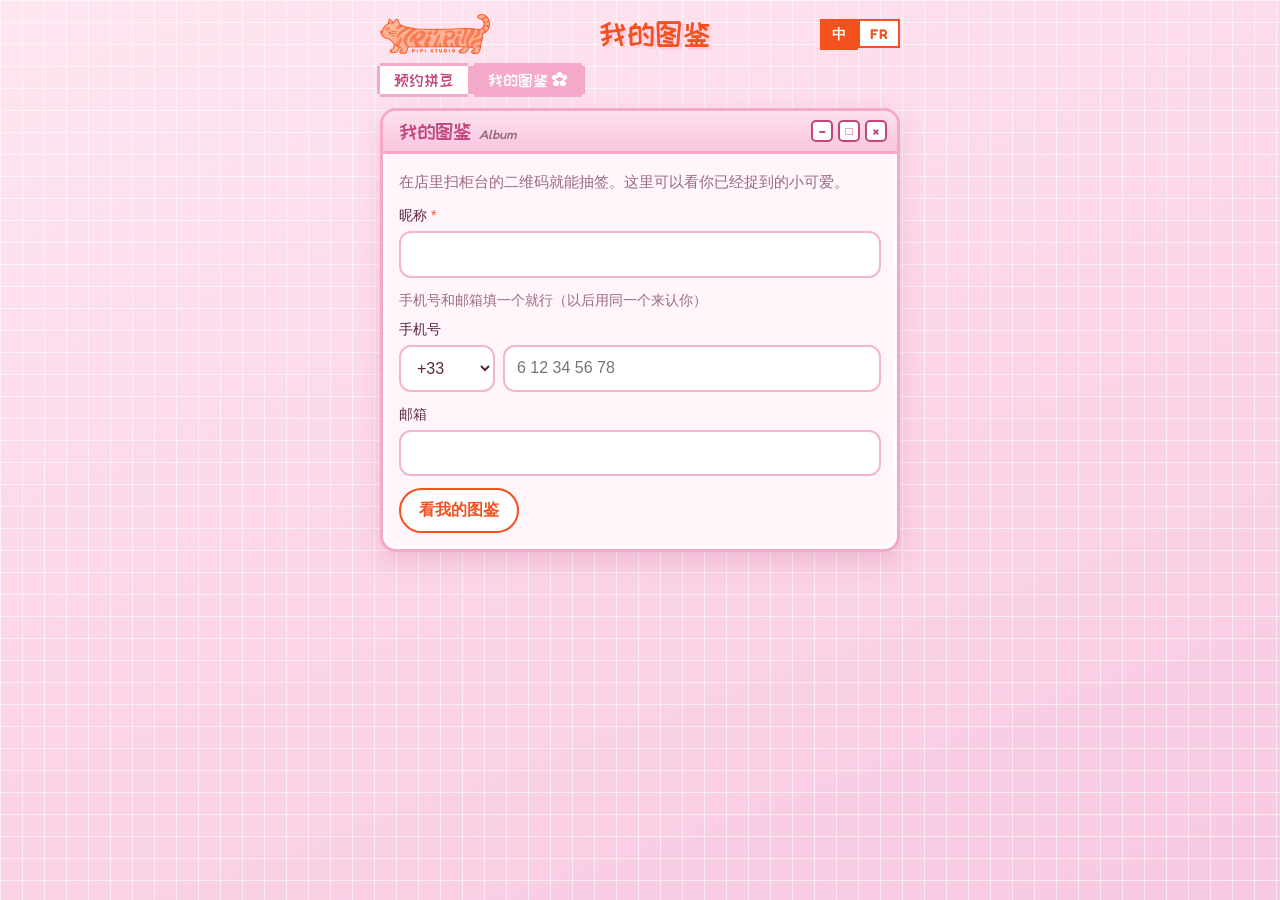
==== draw.html @ b8e22230 "图鉴页加 8 款默认头像（猫猫狗狗），冬日头像集齐前显示锁住 Co-Authored-By: Claude Opus 5.5 <noreply@anthropic.com>" ====
<!doctype html>
<html lang="zh-CN">
<head>
<meta charset="utf-8">
<meta name="viewport" content="width=device-width,initial-scale=1,viewport-fit=cover">
<meta name="format-detection" content="telephone=no, address=no, email=no, date=no">
<title>PiPi 抽签</title>
<link rel="icon" href="pipi-logo.png">
<link rel="preconnect" href="https://fonts.googleapis.com">
<link rel="stylesheet" href="https://fonts.googleapis.com/css2?family=Fredoka:wght@400;500;600&family=ZCOOL+KuaiLe&display=swap">
<link rel="stylesheet" href="booking.css?v=20261116e">
<style>
/* 抽签页：沿用预约页的粉色 Y2K 外观，动物和弹窗是像素风 */
.dwrap{max-width:520px;margin:0 auto;padding-top:14px}
.dhead{display:flex;align-items:center;justify-content:space-between;gap:10px;margin-bottom:12px}
.dhead img{width:110px;height:auto}
.dhead h1{margin:0;font:400 30px var(--f-head);color:var(--orange2);text-shadow:3px 3px 0 #FFD0E3}
.lang2 button{border:2px solid var(--orange2);background:#fff;color:var(--orange2);font:600 14px var(--f-num);padding:4px 10px;cursor:pointer}
.lang2 button[aria-pressed="true"]{background:var(--orange2);color:#fff}
.dnote{margin:0 0 12px;color:var(--muted);font-size:15px}
.or{margin:2px 0 8px;font-size:14px;color:var(--muted)}
.dbtns{display:flex;gap:10px;flex-wrap:wrap;margin-top:6px}
.dbtns .go{flex:1}
.msg{margin:10px 0 0;color:var(--orange2);font-weight:600}
/* 抽到的那一刻 */
.stage{text-align:center;padding:6px 0 4px}
.bush{display:block;margin:6px auto 0;image-rendering:pixelated;animation:shake .5s steps(2) 3}
.got{display:none}
.got svg{display:block;margin:0 auto;image-rendering:pixelated;animation:popout .5s steps(5) both}
.got h3{margin:12px 0 2px;font:400 26px var(--f-head);color:var(--orange2);text-shadow:3px 3px 0 #FFD0E3}
.got p{margin:2px 0;color:var(--ink)}
.extra{display:inline-block;margin-top:8px;padding:4px 12px;background:#FFF2B3;color:#8A5A00;font-weight:600;
  box-shadow:0 -3px 0 #F2A900,0 3px 0 #F2A900,-3px 0 0 #F2A900,3px 0 0 #F2A900}
@keyframes shake{0%{transform:translateX(-3px)}50%{transform:translateX(3px)}}
@keyframes popout{0%{transform:translateY(30px) scale(.4);opacity:0}70%{transform:translateY(-6px) scale(1.08);opacity:1}100%{transform:none;opacity:1}}
/* 图鉴 */
.album{display:grid;grid-template-columns:repeat(5,1fr);gap:8px;margin-top:6px}
.slot{aspect-ratio:1;background:#fff;display:grid;place-items:center;padding:4px;box-shadow:0 0 0 2px var(--line)}
.slot svg{max-width:100%;max-height:100%;image-rendering:pixelated}
.slot.no svg{opacity:.9}
.count{margin:10px 0 0;text-align:center;color:var(--muted)}
.count b{color:var(--orange2);font:600 20px var(--f-num)}
/* 弹窗（与集卡预览同款） */
.pop{position:fixed;inset:0;display:grid;place-items:center;padding:16px;background:rgba(90,40,64,.28);z-index:20}
.pop[hidden]{display:none}
.pwin{width:min(340px,100%);background:#FFF5FA;animation:pop-in .4s steps(4) both;box-shadow:0 -3px 0 #C2457E,0 3px 0 #C2457E,-3px 0 0 #C2457E,3px 0 0 #C2457E,9px 9px 0 #F4A9CB}
.pbar{display:flex;align-items:center;gap:8px;padding:6px 8px 6px 12px;background:repeating-linear-gradient(90deg,#F9C6DE 0 6px,#FBD3E6 6px 12px);border-bottom:3px solid #C2457E}
.pbar b{flex:1;font:600 15px var(--f-num);color:#C2457E}
.pbtns{display:flex;gap:4px}.pbtns i{width:18px;height:18px;background:#fff;box-shadow:0 0 0 2px #C2457E;display:grid;place-items:center;font:700 11px/1 var(--f-num);font-style:normal;color:#C2457E}
.pbody{position:relative;padding:20px 18px 18px;text-align:center}
.pheart{animation:hop .6s steps(2) .4s infinite;image-rendering:pixelated}
.pbody h3{margin:10px 0 4px;font:400 30px/1.2 var(--f-head);color:var(--orange2);text-shadow:3px 3px 0 #FFD0E3}
.pbody p{margin:0 0 16px;color:var(--muted);font-size:15px;line-height:1.6}
.pgo{border:0;padding:10px 26px;cursor:pointer;font:400 19px var(--f-head);color:#fff;background:linear-gradient(180deg,#FFA060,#F4511E 75%);
  box-shadow:0 -3px 0 #B8360C,0 3px 0 #B8360C,-3px 0 0 #B8360C,3px 0 0 #B8360C,0 6px 0 #B8360C,inset 0 3px 0 rgba(255,255,255,.45)}
.fpop{position:fixed;left:50%;top:18%;width:min(300px,92vw);transform:translateX(-50%);background:#F3F8E4;z-index:21;
  box-shadow:0 -3px 0 #2F5A2A,0 3px 0 #2F5A2A,-3px 0 0 #2F5A2A,3px 0 0 #2F5A2A,6px 6px 0 #8B5A2B,9px 9px 0 #A9D46A}
.fpop[hidden]{display:none}
.fbar{display:flex;align-items:center;gap:8px;padding:5px 8px 5px 10px;background:repeating-linear-gradient(90deg,#6BAA4A 0 6px,#7DBB55 6px 12px);border-bottom:3px solid #2F5A2A}
.fbar b{flex:1;font:600 14px var(--f-num);color:#F3F8E4;text-shadow:2px 2px 0 #2F5A2A}
.fbar button{width:18px;height:18px;padding:0;border:0;background:#F3F8E4;box-shadow:0 0 0 2px #2F5A2A;font:700 11px/1 var(--f-num);color:#2F5A2A;cursor:pointer}
.fbody{position:relative;padding:14px 14px 0;text-align:center;overflow:hidden}
.fbody .tree{position:absolute;bottom:9px;image-rendering:pixelated}.fbody .tree.l{left:6px}.fbody .tree.r{right:6px}.fbody .shroom{position:absolute;bottom:9px;left:44px;image-rendering:pixelated}
.fsay{margin:4px 22px 8px;font:400 20px/1.45 var(--f-head);color:#2F5A2A}.fsay.fr{font:600 16px/1.5 var(--f-num)}
.fsay small{display:block;margin-top:4px;font:400 15px var(--f-head);color:#6B8F4E}
.grass{height:12px;margin:0 -14px;background:linear-gradient(90deg,transparent 0 3px,#6BAA4A 3px 6px,transparent 6px 12px,#3E7A3A 12px 15px,transparent 15px 18px) 0 0/18px 3px repeat-x,linear-gradient(#6BAA4A,#6BAA4A) 0 3px/100% 9px no-repeat}
.road{position:fixed;left:0;right:0;bottom:24px;height:100px;overflow:hidden;pointer-events:none;z-index:19}
.road[hidden]{display:none}
.parade{position:absolute;bottom:0;left:0;display:flex;align-items:flex-end;gap:10px}
.parade .w{position:relative;animation:bob .36s steps(1) infinite}.parade .w:nth-child(odd){animation-delay:-.18s}
.parade .w svg{display:block;image-rendering:pixelated}.parade .w svg+svg{position:absolute;left:0;bottom:0;opacity:0}
.parade .w.f2 svg{opacity:0}.parade .w.f2 svg+svg{opacity:1}
@keyframes pop-in{0%{transform:scale(.3);opacity:0}70%{transform:scale(1.06);opacity:1}100%{transform:none;opacity:1}}
@keyframes hop{50%{transform:translateY(-4px)}}
@keyframes bob{50%{transform:translateY(-2px)}}
/* 图鉴分区 + 头像 */
.sect{margin:12px 0 6px;font:400 17px var(--f-head);color:var(--win-ink)}.sect.wsect{color:#3E78C4}
.album.winter{grid-template-columns:repeat(6,1fr)}.album.winter .slot{background:#F2F7FF;box-shadow:0 0 0 2px #A9C9EE}
.avrow{display:flex;align-items:center;gap:12px;margin-bottom:4px}.avrow b{display:block;font:400 20px var(--f-head);color:var(--ink)}.avrow small{color:var(--muted)}
.avcur{width:66px;height:66px;flex:none;display:grid;place-items:center;background:#fff;box-shadow:0 0 0 3px var(--win-edge)}.avcur svg{max-width:60px;max-height:60px;image-rendering:pixelated}
.avpick{display:flex;flex-wrap:wrap;gap:8px;margin:4px 0 2px}.avlab{margin:10px 0 0;font-size:13px;color:var(--muted)}.avlab.win2{color:#3E78C4}.avopt.locked{cursor:default;opacity:.8}.avopt{padding:3px;border:0;background:#fff;cursor:pointer;box-shadow:0 0 0 2px var(--line)}.avopt[aria-pressed="true"]{box-shadow:0 0 0 3px var(--orange2)}.avopt svg{display:block;image-rendering:pixelated}
/* 圣诞夜舞台 */
.wstage{position:fixed;left:50%;top:50%;width:min(760px,100vw);height:430px;transform:translate(-50%,-50%);z-index:22;overflow:hidden;background:linear-gradient(#2E3F6E,#5A6FA8 70%,#8FA6D6);box-shadow:0 0 0 3px #2A3550,0 0 0 100vmax rgba(42,53,80,.35)}
.wstage[hidden]{display:none}
.sky i{position:absolute;top:-6px;width:4px;height:4px;background:#fff;animation:snow linear infinite}.sky i:nth-child(3n){width:3px;height:3px;opacity:.8}
@keyframes snow{to{transform:translate(-20px,440px)}}
.sleigh{position:absolute;top:0;left:0;z-index:2;display:flex;align-items:flex-end;gap:2px}.sleigh svg{display:block;image-rendering:pixelated}.sleigh .rope{width:16px;height:3px;background:#F2C14E;margin-bottom:26px}
.sleigh .deer{position:relative;animation:bob .36s steps(1) infinite}.sleigh .deer svg+svg{position:absolute;left:0;bottom:0;opacity:0}.sleigh .deer.f2 svg{opacity:0}.sleigh .deer.f2 svg+svg{opacity:1}
.gifts{position:absolute;inset:0;z-index:1;pointer-events:none}.gifts svg{position:absolute;image-rendering:pixelated}
.ground{position:absolute;left:0;right:0;bottom:0;height:86px;background:#F7FBFF;box-shadow:0 -3px 0 #DDE9F7}
.ground>span{position:absolute;bottom:20px;display:block}.ground svg{display:block;image-rendering:pixelated}.tree-c{left:50%;margin-left:-40px;z-index:2}
.tree-c svg+svg{position:absolute;left:0;bottom:0;opacity:0}.tree-c.f2 svg{opacity:0}.tree-c.f2 svg+svg{opacity:1}
.hop svg{animation:hop .7s steps(2) infinite}.hop.h2 svg{animation-delay:-.35s}
.wpop{position:absolute;left:0;right:0;margin:0 auto;top:150px;width:min(290px,90%);background:#F2F7FF;z-index:3;box-shadow:0 -3px 0 #2A3550,0 3px 0 #2A3550,-3px 0 0 #2A3550,3px 0 0 #2A3550,6px 6px 0 #A9C9EE,9px 9px 0 #FFFFFF}
.wpop[hidden]{display:none}
.wbar{display:flex;align-items:center;gap:8px;padding:5px 8px 5px 10px;background:repeating-linear-gradient(90deg,#A9C9EE 0 6px,#C3DBF5 6px 12px);border-bottom:3px solid #2A3550}
.wbar b{flex:1;font:600 14px var(--f-num);color:#2A3550}.wbar button{width:18px;height:18px;padding:0;border:0;background:#fff;box-shadow:0 0 0 2px #2A3550;font:700 11px/1 var(--f-num);color:#2A3550;cursor:pointer}
.wbody{padding:12px 14px 14px;text-align:center}.wsay{margin:0;font:400 20px/1.45 var(--f-head);color:#2A3550}.wsay.fr{font:600 16px/1.5 var(--f-num)}
.wsay small{display:block;margin-top:6px;font:400 22px/1 -apple-system,"Apple Color Emoji",sans-serif;letter-spacing:1px}
@media (prefers-reduced-motion:reduce){.bush,.got svg,.pwin,.pheart,.parade .w,.sky i,.hop svg{animation:none}}
</style>
</head>
<body>
<div class="dwrap">
  <div class="dhead"><img src="pipi-logo.png" alt="PiPi Studio" width="660" height="240"><h1 id="t-h1">抽签</h1>
    <div class="lang2"><button data-lang="zh">中</button><button data-lang="fr">FR</button></div></div>
  <nav class="pnav" style="display:flex;gap:6px"><a style="color:#C2457E;text-decoration:none" href="./" id="nav-book"></a><a style="color:#C2457E;text-decoration:none" href="draw.html" id="nav-album"></a></nav>
  <section class="win" id="formWin"></section>
  <section class="win" id="resWin" hidden style="margin-top:16px"></section>
  <section class="win" id="albWin" hidden style="margin-top:16px"></section>
</div>

<div class="pop" id="pop" hidden role="dialog" aria-modal="true"><div class="pwin">
  <div class="pbar"><b>PiPi.exe</b><span class="pbtns" aria-hidden="true"><i>_</i><i>□</i><i>×</i></span></div>
  <div class="pbody"><span id="pheart"></span><h3 id="popT"></h3><p id="popP"></p><button class="pgo" id="popOk"></button></div></div></div>
<div class="fpop" id="fpop" hidden role="status"><div class="fbar"><b>forest.exe</b><button type="button" id="fclose" aria-label="close">×</button></div>
  <div class="fbody"><span id="ftrees"></span><p class="fsay" id="fsay"></p><div class="grass"></div></div></div>
<div class="road" id="road" hidden><div class="parade" id="pa"></div></div>
<div class="wstage" id="ws" hidden><div class="sky" id="sky"></div><div class="sleigh" id="sleigh"></div><div class="gifts" id="gifts"></div>
  <div class="ground" id="ground"><span id="g-tree" class="tree-c"></span><span id="g-snow" class="orb"></span><span id="g-bear" class="orb hop"></span><span id="g-ginger" class="orb hop h2"></span></div>
  <div class="wpop" id="wpop" hidden role="status"><div class="wbar"><b>snow.exe</b><button type="button" id="wclose" aria-label="close">×</button></div><div class="wbody"><p class="wsay" id="wsay"></p></div></div></div>

<script src="shared.js?v=20261116e"></script>
<script src="collect/animals.js?v=20261116e"></script>
<script>
const API = (window.PIPI && window.PIPI.CONFIG && window.PIPI.CONFIG.gasUrl) || 'https://script.google.com/macros/s/AKfycbwxnPR1LAy40_WUZL7YsAVqzBc0jaJccSumND8BS-NqEWsoitp0PAgMZLOQSQpcO21BZg/exec';
const code = new URLSearchParams(location.search).get('c') || '';
const A = Object.fromEntries(PIPI_ANIMALS.concat(PIPI_WINTER).map(a => [a.key, a]));
const AV = Object.fromEntries(PIPI_AVATARS.concat(PIPI_DEFAULT_AVATARS).map(a => [a.key, a]));
const WINTER_TO = '2027-02-28';
const T = {
  zh: {navBook: '预约拼豆', navAlbum: '我的图鉴 ✿', h1: '抽签', fT: code ? '来抽一只小可爱 (｡･ω･｡)ﾉ' : '我的图鉴', fTi: code ? 'Tirage' : 'Album',
    note: code ? '每个手机号或邮箱每天能抽 1 次，抽到的不会重复。集满任意 10 样，免费拼豆一次！' : '在店里扫柜台的二维码就能抽签。这里可以看你已经捉到的小可爱。',
    name: '昵称', phone: '手机号', email: '邮箱', or: '手机号和邮箱填一个就行（以后用同一个来认你）',
    go: '抽一只！', look: '看我的图鉴', sending: '抽签中…',
    got: n => `你捉到了「${n}」！`, nth: n => `这是你的第 ${n} 只`, extra: x => ({'免费奶茶': '还中了：免费奶茶一杯 ✿ 跟店主说一声', '下次半价': '还中了：下次拼豆半价 ✿（60 天内）', '下次免单': '还中了：下次拼豆免单 ✿（60 天内）'}[x] || x),
    albT: '我的图鉴', albTi: 'Album', count: (n) => `已经捉到 <b>${n}</b> 只 · 集满 10 样免费拼豆一次`, reg: '常规 · 10 只小动物', win: '❄ 冬日限定 · 到 2/28', avT: '我的头像', avLock: '集齐冬日限定 6 样，解锁下面 4 款冬日头像', avPick: '点一下换头像', avNone: '还没有头像，从下面挑一个吧', avDef: '猫猫狗狗', avWin: '❄ 冬日头像', avSaved: '头像换好啦 ✿',
    wsay: '搓搓小手<br>迎接冬天的好运啦', wsub: '☃️⸜💙🤍💙⸝☃️',
    e: {CODE: '二维码过期啦，请重新扫一下柜台的码', TODAY: '今天已经抽过啦，明天再来～', ALL: '所有小可爱都捉齐啦，等冬日限定吧 ❄', CONTACT: '请填手机号或邮箱', NAME: '请填昵称（和第一次抽的时候一样）', NET: '网络有点问题，再试一次？'},
    freeT: '免费拼豆一次！', freeP: '已经捉到 10 只小可爱啦 (≧▽≦)<br>不限时 · 下次到店在「我的图鉴」里给店主看', ok: '收下啦 ♡',
    fsay: '喵呜汪~ 吱吱嘎嘎！<br>哼哼啪呜，呱呱噜 ♪', fsub: '欢迎你回到森林'},
  fr: {navBook: 'Réserver', navAlbum: 'Mon album ✿', h1: 'Tirage', fT: code ? 'Attrape un petit ami (｡･ω･｡)ﾉ' : 'Mon album', fTi: code ? '抽签' : '图鉴',
    note: code ? 'Un tirage par jour et par téléphone ou e-mail, jamais deux fois le même. Avec 10 trouvailles, une session de perles offerte !' : 'Scannez le QR code au comptoir pour tirer. Ici, vous voyez vos trouvailles.',
    name: 'Pseudo', phone: 'Téléphone', email: 'E-mail', or: 'Téléphone ou e-mail (le même à chaque fois)',
    go: 'Tirer !', look: 'Voir mon album', sending: 'Tirage…',
    got: n => `Vous avez attrapé : ${n} !`, nth: n => `C’est votre n° ${n}`, extra: x => ({'免费奶茶': 'Bonus : un thé au lait offert ✿ dites-le à la gérante', '下次半价': 'Bonus : -50 % sur la prochaine session ✿ (60 jours)', '下次免单': 'Bonus : prochaine session offerte ✿ (60 jours)'}[x] || x),
    albT: 'Mon album', albTi: '图鉴', count: (n) => `<b>${n}</b> trouvailles · 10 = une session offerte`, reg: 'Classiques · 10 animaux', win: '❄ Édition hiver · jusqu’au 28/2', avT: 'Mon avatar', avLock: 'Complétez l’édition hiver (6) pour débloquer ces 4 avatars', avPick: 'Touchez pour changer', avNone: 'Pas encore d’avatar, choisissez-en un', avDef: 'Chats & chiens', avWin: '❄ Avatars d’hiver', avSaved: 'Avatar changé ✿',
    wsay: 'On se frotte les mains,<br>la chance de l’hiver arrive !', wsub: '☃️⸜💙🤍💙⸝☃️',
    e: {CODE: 'QR code expiré, scannez à nouveau celui du comptoir', TODAY: 'Déjà tiré aujourd’hui, revenez demain～', ALL: 'Vous les avez tous ! Attendez l’édition hiver ❄', CONTACT: 'Indiquez un téléphone ou un e-mail', NAME: 'Indiquez votre pseudo (le même que la première fois)', NET: 'Problème de réseau, réessayez ?'},
    freeT: 'Session offerte !', freeP: '10 petits amis attrapés (≧▽≦)<br>Sans limite de temps · montrez votre album à la gérante', ok: 'Merci ♡',
    fsay: 'Mrrp woofu~ squee quaak!<br>Oinku pawoo, ribbi huff ♪', fsub: 'Bon retour dans la forêt !'}
};
let lang = 'zh'; try { const l = localStorage.getItem('pipi-lang'); if (l === 'fr' || l === 'zh') lang = l; else if (/^fr/i.test(navigator.language)) lang = 'fr'; } catch (e) {}
const t = () => T[lang];
let me = {name: '', code: '+33', phone: '', email: ''}; try { Object.assign(me, JSON.parse(localStorage.getItem('pipi-me') || '{}')); } catch (e) {}
let busy = false, msg = '', last = null;
const esc = s => String(s ?? '').replace(/[&<>"']/g, c => ({'&': '&amp;', '<': '&lt;', '>': '&gt;', '"': '&quot;', "'": '&#39;'}[c]));
const $ = id => document.getElementById(id);
const PX = (rows, pal, cls, u) => `<svg class="${cls || ''}" width="${rows[0].length * u}" viewBox="0 0 ${rows[0].length} ${rows.length}" shape-rendering="crispEdges" aria-hidden="true">${rows.map((r, y) => [...r].map((c, x) => pal[c] ? `<rect x="${x}" y="${y}" width="1.02" height="1.02" fill="${pal[c]}"/>` : '').join('')).join('')}</svg>`;
const shadow = a => PX(a.rows, Object.fromEntries(Object.keys(a.pal).map(k => [k, '#EBD3DF'])), '', 3);
const nameOf = k => A[k] ? (lang === 'fr' ? A[k].fr : A[k].zh) : k;
const bar = (tt, ti) => `<div class="win-bar"><h2>${tt}<i>${ti}</i></h2><div class="win-btns" aria-hidden="true"><span>–</span><span>□</span><span>×</span></div></div>`;

function renderForm() {
  document.documentElement.lang = lang === 'fr' ? 'fr' : 'zh-CN';
  $('t-h1').textContent = code ? t().h1 : t().navAlbum.replace(' ✿', '');
  $('nav-book').textContent = t().navBook; $('nav-album').textContent = t().navAlbum;
  if (!code) $('nav-album').setAttribute('aria-current', 'page');
  document.querySelectorAll('.lang2 button').forEach(b => b.setAttribute('aria-pressed', b.dataset.lang === lang));
  const codes = ['+33', '+86', '+852', '+886', '+44', '+49', '+39', '+34', '+32', '+41', '+1'];
  $('formWin').innerHTML = bar(t().fT, t().fTi) + `<div class="win-body"><p class="dnote">${t().note}</p>
    <label class="field"><span>${t().name} <em>*</em></span><input id="m-name" type="text" maxlength="40" value="${esc(me.name)}" autocomplete="nickname"></label>
    <p class="or">${t().or}</p>
    <div class="field"><span>${t().phone}</span><div class="phone"><select id="m-code" aria-label="code">${codes.map(c => `<option ${c === me.code ? 'selected' : ''}>${c}</option>`).join('')}</select>
      <input id="m-phone" type="tel" inputmode="tel" maxlength="20" placeholder="6 12 34 56 78" value="${esc(me.phone)}"></div></div>
    <label class="field"><span>${t().email}</span><input id="m-email" type="email" maxlength="120" value="${esc(me.email)}" autocomplete="email"></label>
    <div class="dbtns">${code ? `<button class="go" id="drawBtn" ${busy ? 'disabled' : ''}>${busy ? t().sending : t().go}</button>` : ''}<button class="btn2" id="lookBtn">${t().look}</button></div>
    ${msg ? `<p class="msg">${msg}</p>` : ''}</div>`;
}
function readForm() {
  me = {name: $('m-name').value.trim(), code: $('m-code').value, phone: $('m-phone').value.trim(), email: $('m-email').value.trim()};
  try { localStorage.setItem('pipi-me', JSON.stringify(me)); } catch (e) {}
  if (!me.name) return t().e.NAME;
  if (me.phone.replace(/\D/g, '').length < 6 && !/^[^@\s]+@[^@\s]+\.[^@\s]+$/.test(me.email)) return t().e.CONTACT;
  return '';
}
const payload = () => ({name: me.name, phone: me.phone.replace(/\D/g, '').length >= 6 ? me.code + ' ' + me.phone : '', email: me.email});

let myAvatar = '';
const slots = (list, album) => list.map(a => album.includes(a.key)
  ? `<div class="slot" title="${esc(nameOf(a.key))}">${PX(a.rows, a.pal, '', 3)}</div>` : `<div class="slot no">${shadow(a)}</div>`).join('');
function renderAlbum(album, avatar) {
  if (avatar !== undefined) myAvatar = avatar || '';
  const n = album.length, winterOK = PIPI_WINTER.every(a => album.includes(a.key));
  const showWinter = album.some(k => PIPI_WINTER.some(a => a.key === k)) || new Date().toISOString().slice(0, 10) <= WINTER_TO;
  const cur = AV[myAvatar];
  $('albWin').hidden = false;
  $('albWin').innerHTML = bar(t().albT, t().albTi) + `<div class="win-body">
    <div class="avrow"><div class="avcur">${cur ? PX(cur.rows, cur.pal, '', 3) : PX(PIPI_ANIMALS[0].rows, Object.fromEntries(Object.keys(PIPI_ANIMALS[0].pal).map(k => [k, '#EBD3DF'])), '', 3)}</div>
      <div><b>${esc(me.name)}</b><small>${cur ? t().avPick : t().avNone}</small></div></div>
    ${n ? `<p class="avlab">${t().avDef}</p><div class="avpick">${PIPI_DEFAULT_AVATARS.map(a => `<button type="button" class="avopt" data-av="${a.key}" aria-pressed="${a.key === myAvatar}" aria-label="${esc(a.zh)}">${PX(a.rows, a.pal, '', 2)}</button>`).join('')}</div>
    <p class="avlab win2">${t().avWin}${winterOK ? '' : ' · ' + t().avLock}</p><div class="avpick">${PIPI_AVATARS.map(a => winterOK
      ? `<button type="button" class="avopt" data-av="${a.key}" aria-pressed="${a.key === myAvatar}">${PX(a.rows, a.pal, '', 2)}</button>`
      : `<span class="avopt locked">${PX(a.rows, Object.fromEntries(Object.keys(a.pal).map(k => [k, k === 'b' || k === 'f' ? '#EEF3F9' : '#C9D3DE'])), '', 2)}</span>`).join('')}</div>` : ''}
    <h4 class="sect">${t().reg}</h4><div class="album">${slots(PIPI_ANIMALS, album)}</div>
    ${showWinter ? `<h4 class="sect wsect">${t().win}</h4><div class="album winter">${slots(PIPI_WINTER, album)}</div>` : ''}
    <p class="count">${t().count(n)}</p></div>`;
}
async function pickAvatar(av) {
  const prev = myAvatar; myAvatar = av; renderAlbum(albumNow);
  try {
    const r = await fetch(API, {method: 'POST', headers: {'Content-Type': 'text/plain;charset=utf-8'}, body: JSON.stringify({action: 'avatar', avatar: av, ...payload()})}).then(x => x.json());
    if (!r.ok) { myAvatar = prev; renderAlbum(albumNow); }
  } catch (e) { myAvatar = prev; renderAlbum(albumNow); }
}
let albumNow = [];
function renderGot(r) {
  const a = A[r.item];
  $('resWin').hidden = false;
  const bush = PX(['....OOOO....', '..OOggGgOO..', '.OgGggggGgO.', 'OggggGggggGO', 'OgGggggggggO', 'OggggggGgggO', '.OgGgggggGO.', '..OOOOOOOO..'], {O: '#2F5A2A', g: '#6BAA4A', G: '#A9D46A'}, 'bush', 7);
  $('resWin').innerHTML = bar('✿', 'Surprise') + `<div class="win-body stage">${bush}
    <div class="got" id="got">${a ? PX(a.rows, a.pal, '', 6) : ''}<h3>${t().got(esc(nameOf(r.item)))}</h3><p>${t().nth(r.nth)}</p>${r.extra ? `<span class="extra">${t().extra(r.extra)}</span>` : ''}</div></div>`;
  $('resWin').scrollIntoView({behavior: 'smooth', block: 'start'});
  const still = matchMedia('(prefers-reduced-motion: reduce)').matches;
  setTimeout(() => { const b = $('resWin').querySelector('.bush'); if (b) b.remove(); $('got').style.display = 'block';
    (albumNow = r.album, renderAlbum(r.album, r.avatar));
    if (r.regularDone) setTimeout(parade, 1200);
    if (r.winterDone) setTimeout(xmasNight, 1200);
    if (r.free) setTimeout(showFree, (r.regularDone || r.winterDone) ? 1600 : 900);
  }, still ? 0 : 1500);
}

async function doDraw() {
  const err = readForm(); if (err) { msg = err; renderForm(); return; }
  busy = true; msg = ''; renderForm();
  try {
    const r = await fetch(API, {method: 'POST', headers: {'Content-Type': 'text/plain;charset=utf-8'}, body: JSON.stringify({action: 'draw', c: code, ...payload()})}).then(x => x.json());
    busy = false;
    if (r.ok) { msg = ''; renderForm(); renderGot(r); return; }
    msg = t().e[r.error] || t().e.NET; renderForm();
    if (r.album) (albumNow = r.album, renderAlbum(r.album, r.avatar));
  } catch (e) { busy = false; msg = t().e.NET; renderForm(); }
}
async function doLook() {
  const err = readForm(); if (err) { msg = err; renderForm(); return; }
  msg = ''; renderForm();
  try {
    const q = new URLSearchParams({action: 'me', ...payload()});
    const r = await fetch(API + '?' + q).then(x => x.json());
    if (r.ok) (albumNow = r.album, renderAlbum(r.album, r.avatar)); else { msg = t().e[r.error] || t().e.NET; renderForm(); }
  } catch (e) { msg = t().e.NET; renderForm(); }
}

/* 弹窗：任意 10 样 → 免费；常规 10 只集齐 → 游行 + 森林弹窗 */
function showFree() {
  $('pheart').innerHTML = PX(['.OO.OO.', 'OhHOHHO', 'OHHHHHO', '.OHHHO.', '..OHO..', '...O...'], {O: '#3B2C2A', H: '#F4511E', h: '#FFD0A0'}, 'pheart', 9);
  $('popT').textContent = t().freeT; $('popP').innerHTML = t().freeP; $('popOk').textContent = t().ok;
  $('pop').hidden = false; $('popOk').focus();
}
function parade() {
  const TREE = ['...OO...', '..OggO..', '.OgGggO.', '..OggO..', '.OgggGO.', 'OgGgggGO', '.OOttOO.', '...tt...'], TP = {O: '#2F5A2A', g: '#6BAA4A', G: '#A9D46A', t: '#7A4E2D'};
  $('ftrees').innerHTML = PX(TREE, TP, 'tree l', 3) + PX(TREE, TP, 'tree r', 3) + PX(['.OOOO.', 'OrwrrO', 'OrrrwO', '.OccO.', '..cc..'], {O: '#3B2C2A', r: '#E5513A', w: '#FFF4E2', c: '#F3E6CC'}, 'shroom', 3);
  $('fsay').className = 'fsay' + (lang === 'fr' ? ' fr' : ''); $('fsay').innerHTML = t().fsay + '<small>' + t().fsub + '</small>';
  const pa = $('pa'), road = $('road');
  pa.innerHTML = PIPI_ANIMALS.map((a, i) => `<div class="w${i % 2 ? ' f2' : ''}">${PX(a.walk[0], a.pal, '', 3)}${PX(a.walk[1], a.pal, '', 3)}</div>`).join('');
  road.hidden = false;
  const tick = setInterval(() => pa.querySelectorAll('.w').forEach(w => w.classList.toggle('f2')), 180);
  const from = road.clientWidth, to = -pa.scrollWidth;
  const an = pa.animate([{transform: `translateX(${from}px)`}, {transform: `translateX(${to}px)`}], {duration: (from - to) / 70 * 1000, easing: 'linear', fill: 'forwards'});
  setTimeout(() => { $('fpop').hidden = false; }, 1500);
  an.finished.then(() => { clearInterval(tick); road.hidden = true; });
}

/* 集齐冬日 6 样：圣诞夜（下雪、雪橇从右上角斜飞出画并丢礼物、大家绕圣诞树转圈）+ snow.exe 弹窗 */
function xmasNight() {
  const W = Object.fromEntries(PIPI_WINTER.map(a => [a.key, a])), st = $('ws');
  $('wsay').className = 'wsay' + (lang === 'fr' ? ' fr' : ''); $('wsay').innerHTML = t().wsay + '<small>' + t().wsub + '</small>';
  $('sky').innerHTML = Array.from({length: 46}, () => `<i style="left:${Math.random() * 104}%;animation-duration:${3 + Math.random() * 4}s;animation-delay:${-Math.random() * 7}s"></i>`).join('');
  const SLEIGH = ['OO..................', 'OrO.................', 'OrrO................', 'OrrrOOOOOOOOOOOOOOOO', 'OrrrrrrrrrrrrrrrrrrO', 'ORrrrrgggggggggrrrRO', '.ORRRRRRRRRRRRRRRRO.', '..OyO..........OyO..', 'yyyyyyyyyyyyyyyyyyyy'];
  const deer = d => `<span class="deer${d ? ' f2' : ''}">${PX(W.reindeer.walk[0], W.reindeer.pal, '', 3)}${PX(W.reindeer.walk[1], W.reindeer.pal, '', 3)}</span>`;
  $('sleigh').innerHTML = deer(0) + deer(1) + '<span class="rope"></span><span style="position:relative">' + PX(W.santa.rows, W.santa.pal, '', 3).replace('<svg ', '<svg style="position:absolute;left:12px;bottom:12px" ') + PX(SLEIGH, {O: '#3B2C2A', r: '#D9362F', R: '#A82525', g: '#F2C14E', y: '#F2C14E'}, '', 3) + '</span>';
  $('g-tree').innerHTML = PX(W.xmastree.rows, W.xmastree.pal, '', 5) + PX(W.xmastree.rows, {...W.xmastree.pal, r: '#FFD84D', y: '#E5413A', G: '#FFFFFF'}, '', 5);
  $('g-snow').innerHTML = PX(W.snowman.rows, W.snowman.pal, '', 4);
  $('g-bear').innerHTML = PX(W.polarbear.rows, W.polarbear.pal, '', 3);
  $('g-ginger').innerHTML = PX(W.ginger.rows, W.ginger.pal, '', 3);
  $('gifts').innerHTML = ''; st.hidden = false; $('wpop').hidden = true;
  const sl = $('sleigh'), gifts = $('gifts');
  const blink = setInterval(() => document.querySelectorAll('#ws .deer, #g-tree').forEach(e => e.classList.toggle('f2')), 400);
  sl.animate([{transform: `translate(${st.clientWidth}px,-50px)`}, {transform: `translate(${-sl.scrollWidth - 20}px,90px)`}], {duration: 7000, easing: 'linear', fill: 'forwards'});
  const GIFT = ['..y.y..', '...y...', 'OOOyOOO', 'OccyccO', 'OyyyyyO', 'OccyccO', 'OOOOOOO'], GC = ['#E5413A', '#3E8EDE', '#43A85A', '#EF84AE', '#8A5CC9'];
  const drop = setInterval(() => {
    const sr = st.getBoundingClientRect(), r = sl.getBoundingClientRect(), x = r.left - sr.left + r.width * 0.75 + (Math.random() * 20 - 10), y = r.top - sr.top + r.height * 0.6;
    if (x < -20 || x > sr.width) return;
    const d = document.createElement('div'); d.innerHTML = PX(GIFT, {O: '#3B2C2A', c: GC[Math.floor(Math.random() * GC.length)], y: '#F2C14E'}, '', 3);
    const g = d.firstElementChild; g.style.left = x + 'px'; g.style.top = y + 'px'; gifts.appendChild(g);
    g.animate([{transform: 'translateY(0) rotate(-10deg)'}, {transform: `translateY(${sr.height - 86 + 8 + Math.random() * 30 - y}px) rotate(8deg)`}], {duration: 900 + Math.random() * 300, easing: 'steps(8)', fill: 'forwards'});
  }, 380);
  setTimeout(() => clearInterval(drop), 7000);
  const ORB = [['g-snow', 0], ['g-bear', 2.1], ['g-ginger', 4.2]]; let run = true;
  (function orbit(ts) { if (!run) return; const gw = $('ground').clientWidth, cx = gw / 2, rx = Math.min(150, gw * 0.36);
    ORB.forEach(([id, ph]) => { const el = $(id), a = ts / 1000 * 1.05 + ph; el.style.left = (cx + Math.cos(a) * rx - el.offsetWidth / 2) + 'px'; el.style.bottom = (20 + Math.sin(a) * 16) + 'px'; el.style.zIndex = Math.sin(a) < 0 ? 3 : 1; });
    requestAnimationFrame(orbit); })(0);
  setTimeout(() => { $('wpop').hidden = false; }, 1500);
  window.closeXmas = () => { run = false; clearInterval(blink); clearInterval(drop); st.hidden = true; };
}

document.addEventListener('click', e => {
  const b = e.target.closest('button'); if (!b) return;
  if (b.dataset.lang) { lang = b.dataset.lang; try { localStorage.setItem('pipi-lang', lang); } catch (x) {} renderForm(); return; }
  if (b.id === 'drawBtn' && !busy) doDraw();
  if (b.id === 'lookBtn') doLook();
  if (b.id === 'popOk') $('pop').hidden = true;
  if (b.id === 'fclose') $('fpop').hidden = true;
  if (b.id === 'wclose' && window.closeXmas) window.closeXmas();
  if (b.dataset.av) pickAvatar(b.dataset.av);
});
renderForm();
if (!code && me.name && (me.phone || me.email)) doLook();
</script>
</body>
</html>
---- booking.css ----
/* PiPi 客人预约页 · 按小柱 2026-11-15 给的效果图：粉色 Y2K 可爱风
   粉色渐变底 + 像素格、复古电脑窗口、亮面橘色胶囊按钮、星星爱心、像素小猫、彩虹光盘
   这一页刻意只做一种浅色外观（不跟随深色模式），所有颜色都在下面写死 */
:root{
  color-scheme:light;
  --bg1:#FFE6F1; --bg2:#FBD3E6; --grid:rgba(255,255,255,.55);
  --win:#FFF5FA; --win-edge:#F4A9CB; --win-bar:#F9C6DE; --win-ink:#C2457E;
  --ink:#5A2840; --muted:#9A6A80; --line:#F2B6D0;
  --orange1:#FF8A3D; --orange2:#F4511E; --orange-ink:#FFFFFF;
  --gold:#FFD84D; --gold-edge:#F2A900;
  --taken:#D9D2D8;
  --f-head:"ZCOOL KuaiLe","Fredoka",-apple-system,"PingFang SC",sans-serif;
  --f-num:"Fredoka",-apple-system,"PingFang SC",sans-serif;
  --f-text:-apple-system,"PingFang SC","Hiragino Sans GB","Microsoft YaHei","Helvetica Neue",sans-serif;
}
*{box-sizing:border-box}
html,body{margin:0}
body{color:var(--ink);font:16px/1.55 var(--f-text);min-height:100vh;
  background:
    linear-gradient(var(--grid) 1px,transparent 1px) 0 0/22px 22px,
    linear-gradient(90deg,var(--grid) 1px,transparent 1px) 0 0/22px 22px,
    linear-gradient(160deg,var(--bg1),var(--bg2) 60%,#F7C9E2);
  background-color:var(--bg1);
  padding-left:max(16px,env(safe-area-inset-left,0px));padding-right:max(16px,env(safe-area-inset-right,0px));padding-block:0 130px;overflow-x:hidden}
button,input,select,textarea{font:inherit;color:inherit}
:focus-visible{outline:3px solid var(--orange1);outline-offset:2px}
.wrap{max-width:1040px;margin:0 auto;position:relative}

/* 装饰（不可点、读屏忽略） */
.deco{position:absolute;pointer-events:none;z-index:0}
.sparkle{width:28px;height:28px}
.cd{right:170px;top:-6px;width:150px;height:150px;border-radius:50%;
  background:radial-gradient(circle,#fff 0 9%,#E9E3EE 9.5% 15%,transparent 15.5%),
    conic-gradient(from 30deg,#E8F7FF,#FAD3F0,#FFF3C4,#D3F5E8,#D6E0FF,#F9D2F2,#E8F7FF);
  box-shadow:0 6px 18px rgba(194,69,126,.25),inset 0 0 0 2px rgba(255,255,255,.8)}
.checker{width:140px;height:44px;opacity:.55;
  background:conic-gradient(#F7B6D4 25%,transparent 0 50%,#F7B6D4 0 75%,transparent 0) 0 0/22px 22px}
@media (max-width:760px){.deco.hide-sm{display:none}}

/* 顶部 */
.top{position:relative;z-index:1;display:grid;grid-template-columns:auto 1fr auto;gap:8px 18px;align-items:center;padding:18px 0 8px}
.top .logo{width:min(170px,34vw);height:auto;display:block}
.title{min-width:0}
.title h1{margin:0;font:400 clamp(34px,7vw,52px)/1 var(--f-head);letter-spacing:.04em;
  background:linear-gradient(180deg,#FFB37A,#F4511E 70%);-webkit-background-clip:text;background-clip:text;color:transparent;
  -webkit-text-stroke:1.5px #8A2E12;paint-order:stroke fill;filter:drop-shadow(0 3px 0 #FFF) drop-shadow(0 4px 6px rgba(194,69,126,.25))}
.title p{margin:4px 0 0;font:italic 500 14px var(--f-num);color:#8A2E12}
.lang{display:flex;border-radius:999px;overflow:hidden;box-shadow:0 3px 0 #C23B0F,0 6px 12px rgba(244,81,30,.25)}
.lang button{border:0;padding:6px 16px;cursor:pointer;font:600 15px var(--f-num);background:#fff;color:var(--orange2)}
.lang button[aria-pressed="true"]{background:linear-gradient(180deg,var(--orange1),var(--orange2));color:#fff}
.addr{position:relative;z-index:1;display:inline-flex;gap:8px;align-items:center;margin:4px 0 16px;padding:6px 16px;border-radius:999px;
  background:rgba(255,255,255,.85);border:2px solid var(--win-edge);font:500 14px var(--f-num);color:var(--ink);max-width:100%}
.addr svg{flex:none}
@media (max-width:560px){.top{grid-template-columns:1fr auto}.title{grid-column:1/-1;grid-row:2}}

/* 布局：左边选时间的大窗口，右边剩余座位和你的预约 */
.layout{position:relative;z-index:1;display:grid;grid-template-columns:minmax(0,1fr) 300px;gap:20px;align-items:start}
@media (max-width:860px){.layout{grid-template-columns:minmax(0,1fr)}}
.side{display:grid;gap:18px;position:sticky;top:16px}
@media (max-width:860px){.side{position:static}}

/* 复古电脑窗口 */
.win{background:var(--win);border:3px solid var(--win-edge);border-radius:16px;
  box-shadow:0 0 0 3px #fff inset,0 10px 24px rgba(194,69,126,.18);overflow:hidden;margin-bottom:20px}
.win-bar{display:flex;align-items:center;gap:8px;padding:8px 10px 8px 16px;background:linear-gradient(180deg,#FCE1EE,var(--win-bar));border-bottom:3px solid var(--win-edge)}
.win-bar h2{margin:0;flex:1;font:400 20px/1.2 var(--f-head);color:var(--win-ink);display:flex;align-items:baseline;gap:8px;flex-wrap:wrap}
.win-bar h2 i{font:italic 500 13px var(--f-num);color:var(--muted)}
.win-btns{display:flex;gap:5px}
.win-btns span{width:22px;height:22px;border:2px solid var(--win-ink);border-radius:5px;background:#fff;display:grid;place-items:center;font:700 12px/1 var(--f-num);color:var(--win-ink)}
.win-body{padding:16px}

.q{margin-bottom:18px}
.q:last-child{margin-bottom:0}
.q h3{margin:0 0 8px;font:400 18px var(--f-head);color:var(--ink);display:flex;align-items:baseline;gap:8px}
.q h3 i{font:italic 500 13px var(--f-num);color:var(--muted)}
.q.off{opacity:.4;pointer-events:none}

.days{display:flex;gap:8px;overflow-x:auto;padding:4px 2px 8px;scrollbar-width:thin}
.day{flex:none;width:60px;border:2px solid var(--line);border-radius:14px;background:#fff;padding:6px 0;text-align:center;cursor:pointer;line-height:1.2;color:var(--ink)}
.day small{display:block;font-size:11px;color:var(--muted)}
.day b{font:600 20px var(--f-num)}
.day.we small:first-child{color:var(--orange2)}
.grid{display:grid;grid-template-columns:repeat(auto-fill,minmax(66px,1fr));gap:8px}
.opt{border:2px solid var(--line);border-radius:14px;background:#fff;padding:8px 4px;cursor:pointer;text-align:center;font:500 16px/1.25 var(--f-num);color:var(--ink)}
.opt small{display:block;font:12px var(--f-text);color:var(--muted)}
.opt[disabled]{opacity:.35;cursor:not-allowed;text-decoration:line-through}
.day:hover:not(.on),.opt:hover:not(.on):not([disabled]){border-color:var(--orange1)}
.on{background:linear-gradient(180deg,var(--orange1),var(--orange2))!important;color:#fff!important;border-color:#C23B0F!important;
  box-shadow:0 3px 0 #C23B0F,inset 0 2px 0 rgba(255,255,255,.4)}
.on small{color:#fff!important;opacity:.9}
.ppl{display:flex;gap:8px;flex-wrap:wrap}
.ppl .opt{width:52px;height:52px;border-radius:50%;font-size:20px;padding:0}
.note{font-size:13px;color:var(--muted);margin:8px 0 0}
.err{color:#D2246A;font-size:14px;margin:8px 0 0}

/* 右侧：剩余座位爆炸贴 */
.burst-wrap{display:grid;justify-items:center;gap:6px;padding:4px 0}
.burst{width:170px;height:120px;display:grid;place-items:center;position:relative}
.burst svg{position:absolute;inset:0;width:100%;height:100%}
.burst div{position:relative;display:flex;align-items:baseline;gap:4px;color:var(--orange2)}
.burst b{font:600 54px/1 var(--f-num);-webkit-text-stroke:1px #8A2E12}
.burst span{font:400 22px var(--f-head)}
.burst small{display:block;font:italic 12px var(--f-num)}
.burst.full b{font-size:30px}
.side h3{margin:0;font:400 20px var(--f-head);color:var(--ink)}
.side h3 i{display:block;font:italic 500 13px var(--f-num);color:var(--muted)}
.mine dl{display:grid;grid-template-columns:auto 1fr;gap:6px 12px;margin:0;font-size:15px}
.mine dt{color:var(--muted)}
.mine dd{margin:0;font:600 15px var(--f-num)}

/* 演示模式便利贴 + 像素小猫 */
.sticky{position:relative;background:#FFF3C9;border-radius:4px;padding:34px 16px 14px;transform:rotate(-2.5deg);
  box-shadow:0 8px 16px rgba(120,60,20,.15);font:500 14px/1.5 var(--f-text);color:#6A3B1E;margin-top:28px}
.sticky::before{content:"";position:absolute;top:-10px;left:50%;width:70px;height:20px;transform:translateX(-50%) rotate(3deg);background:rgba(255,190,215,.7)}
.sticky .pixcat{position:absolute;top:-46px;left:12px;width:72px;height:60px}
.sticky i{display:block;font-size:12px;font-style:italic;margin-top:4px;opacity:.85}

/* 联系方式 */
.field{display:grid;gap:4px;margin-bottom:12px}
.field>span{font-size:14px;color:var(--ink)}
.field>span em{color:var(--orange2);font-style:normal}
.field>span i{font:italic 12px var(--f-num);color:var(--muted)}
input[type=text],input[type=tel],input[type=email],select,textarea{border:2px solid var(--line);background:#fff;padding:9px 12px;border-radius:12px;width:100%;min-width:0;color:var(--ink)}
input:focus,select:focus,textarea:focus{border-color:var(--orange1);outline:none}
.phone{display:grid;grid-template-columns:96px 1fr;gap:8px}
.privacy{font-size:12px;color:var(--muted);margin:4px 0 0}

/* 底栏 */
.bar{position:fixed;left:0;right:0;bottom:0;z-index:5;padding:10px max(16px,env(safe-area-inset-right,0px)) calc(12px + env(safe-area-inset-bottom,0px)) max(16px,env(safe-area-inset-left,0px))}
.bar .in{max-width:1040px;margin:0 auto;display:flex;gap:14px;align-items:center;background:rgba(255,250,253,.96);border:3px solid var(--win-edge);border-radius:20px;
  padding:10px 12px 10px 18px;box-shadow:0 0 0 2px #fff inset,0 8px 24px rgba(194,69,126,.25)}
.bar .sum{flex:1;min-width:0;font-size:13px;line-height:1.35;color:var(--muted)}
.bar .sum b{display:block;font:600 16px var(--f-num);color:var(--ink)}
.go{border:0;border-radius:999px;padding:12px 24px;cursor:pointer;font:400 19px var(--f-head);color:#fff;white-space:nowrap;
  background:linear-gradient(180deg,#FFA060,var(--orange2) 75%);box-shadow:0 4px 0 #B8360C,inset 0 2px 0 rgba(255,255,255,.5),0 8px 16px rgba(244,81,30,.3)}
.go i{font:italic 500 12px var(--f-num);margin-left:6px;opacity:.9}
.go:active{transform:translateY(2px);box-shadow:0 2px 0 #B8360C}
.go[disabled]{filter:grayscale(.6);opacity:.5;cursor:not-allowed}
@media (max-width:480px){.go i{display:none}.go{padding:12px 18px}}

/* 完成页 */
.done{text-align:center}
.done .logo-big{display:block;width:96px;height:auto;margin:-4px auto 0}
.done h2{font:400 40px var(--f-head);color:var(--orange2);margin:6px 0}
.done dl{display:grid;grid-template-columns:auto auto;justify-content:center;gap:6px 16px;margin:14px 0;font-size:16px;text-align:left}
.done dt{color:var(--muted)}
.done dd{margin:0;font:600 16px var(--f-num)}
.btn2{border:2px solid var(--orange2);border-radius:999px;background:#fff;color:var(--orange2);padding:8px 18px;cursor:pointer;font-weight:600}

/* ---- 效果图里的插图 ---- */
.butterfly{width:110px;right:-10px;top:58px;transform:rotate(8deg);filter:drop-shadow(0 4px 6px rgba(194,69,126,.25))}
.win{position:relative;overflow:visible}
.win>.win-bar{border-radius:13px 13px 0 0}
.palm{position:absolute;left:-26px;bottom:40px;width:44px;pointer-events:none;z-index:2}
.plant{position:absolute;right:18px;bottom:-12px;width:58px;pointer-events:none;z-index:2}
.heart-big{position:absolute;left:-30px;bottom:-24px;width:66px;pointer-events:none;z-index:2;transform:rotate(-10deg)}
.sticky .pixcat{position:absolute;top:-58px;left:6px;width:120px;height:auto}
.sticky{margin-top:52px}
.tama{width:200px;max-width:70%;justify-self:center;transform:rotate(-8deg);pointer-events:none;filter:drop-shadow(0 8px 12px rgba(194,69,126,.25))}
.tips ul{margin:0;padding:0;list-style:none;display:grid;gap:10px;font-size:14.5px;line-height:1.5}
.tips li{padding-left:22px;position:relative}
.tips li::before{content:"";position:absolute;left:0;top:3px;width:15px;height:15px;
  background:url("img/sparkle.png") center/contain no-repeat}
.tips b{color:var(--orange2)}
@media (max-width:760px){
  .cd{width:96px;height:96px;right:-30px;top:120px;opacity:.85}
  .butterfly{width:70px;right:-6px;top:150px}
  .palm{left:-20px;width:34px}
  .heart-big{left:-10px;width:48px}
}
html,body{overflow-x:clip}
@media (max-width:760px){
  .cd{display:none}
  .butterfly{width:58px;right:2px;top:70px}
}
.q.off .opt[disabled]{text-decoration:none;opacity:1}

/* iOS 会把地址自动识别成链接并加虚线，关掉 */
a[x-apple-data-detectors]{color:inherit!important;text-decoration:none!important;font:inherit!important}
.title h1{overflow-wrap:anywhere}

/* ---- 预约成功：像素狸花猫喵一声 ----
   0.0s 猫跳出来 → 0.7s 张嘴 + 头顶冒「喵~」像素对话框 → 1.0s 旁边盖章「预约成功！」 → 之后只轻轻上下动，不再喵 */
.done .logo-big{margin-bottom:8px}
.meow-row{display:flex;align-items:flex-end;justify-content:center;gap:14px;margin:58px 0 6px}
.meow-cat{position:relative;width:56px;height:63px;flex:none;animation:cat-in .45s steps(4) both}
.pixcat-svg{width:100%;height:100%;display:block;image-rendering:pixelated;animation:cat-idle 1.2s steps(2) 2s infinite}
.pixcat-svg .open{opacity:0;animation:on .9s steps(1) .7s}
.pixcat-svg .shut{animation:off .9s steps(1) .7s}
/* 对话框：白底、深色像素描边、四角切成台阶、角上一格浅灰，尾巴朝下指着猫 */
.meow-bubble{position:absolute;left:50%;bottom:calc(100% + 14px);margin-left:-26px;width:52px;line-height:26px;text-align:center;white-space:nowrap;
  font:400 16px var(--f-head);color:#3B2C2A;background:#fff;
  box-shadow:0 -3px 0 #fff,0 3px 0 #fff,-3px 0 0 #fff,3px 0 0 #fff,
    -3px -3px 0 #C9C2C6,3px -3px 0 #C9C2C6,-3px 3px 0 #C9C2C6,3px 3px 0 #C9C2C6,
    0 -6px 0 #3B2C2A,0 6px 0 #3B2C2A,-6px 0 0 #3B2C2A,6px 0 0 #3B2C2A,
    -6px -3px 0 #3B2C2A,6px -3px 0 #3B2C2A,-6px 3px 0 #3B2C2A,6px 3px 0 #3B2C2A,
    -3px -6px 0 #3B2C2A,3px -6px 0 #3B2C2A,-3px 6px 0 #3B2C2A,3px 6px 0 #3B2C2A;
  opacity:0;transform-origin:50% 100%;animation:on 1.8s steps(1) .7s}
.meow-bubble::after{content:"";position:absolute;left:25px;top:calc(100% + 3px);width:3px;height:3px;background:#fff;box-shadow:-3px 3px 0 #3B2C2A,3px 3px 0 #3B2C2A,0 3px 0 #fff,0 6px 0 #3B2C2A}
.meow-row h2{margin:0 0 8px;transform-origin:0 70%;font:400 34px var(--f-head);color:var(--orange2);text-shadow:3px 3px 0 #FFD0E3;animation:stamp .4s steps(3) 1s both}
@keyframes cat-in{0%{transform:translateY(24px) scale(.6);opacity:0}60%{transform:translateY(-6px) scale(1.05);opacity:1}100%{transform:none;opacity:1}}
@keyframes cat-idle{50%{transform:translateY(-2px)}}
@keyframes on{0%,100%{opacity:1}}
@keyframes off{0%,100%{opacity:0}}
@keyframes stamp{0%{transform:scale(1.8);opacity:0}100%{transform:none;opacity:1}}
@media (max-width:480px){.meow-row h2{font-size:28px}}
@media (prefers-reduced-motion:reduce){.meow-cat,.pixcat-svg,.pixcat-svg .open,.pixcat-svg .shut,.meow-bubble,.meow-row h2{animation:none}.meow-bubble{opacity:1}}

/* 点小猫喂鱼 */
button.meow-cat{border:0;padding:0;margin:0;background:none;cursor:pointer;-webkit-tap-highlight-color:transparent}
button.meow-cat:active .pixcat-svg{transform:translateY(1px)}
.pixcat-svg.eating .open{opacity:1!important;animation:none}
.pixcat-svg.eating .shut{opacity:0!important;animation:none}
.pix-fish{position:absolute;left:13px;top:22px;width:30px;height:15px;pointer-events:none;image-rendering:pixelated}
.pix-heart{position:absolute;left:39px;top:-4px;width:21px;height:18px;pointer-events:none;image-rendering:pixelated}

/* 手机号 / 邮箱二选一的说明 */
.contact-hint{margin:2px 0 8px;font-size:14px;color:var(--muted)}
.contact-hint.bad{color:var(--orange2);font-weight:600}

/* 页面之间的导航：预约 / 我的图鉴（复古窗口的方角标签页） */
.pnav{position:relative;z-index:2;display:flex;gap:6px;margin:0 0 14px}
.pnav a{padding:6px 14px;background:#fff;color:var(--win-ink);text-decoration:none;font:400 16px var(--f-head);
  box-shadow:0 -3px 0 var(--win-edge),0 3px 0 var(--win-edge),-3px 0 0 var(--win-edge),3px 0 0 var(--win-edge)}
.pnav a[aria-current="page"]{background:var(--win-edge);color:#fff}
.pnav a:hover:not([aria-current]){background:#FFF0F6}
.pnav a[aria-current="page"]{color:#fff!important}
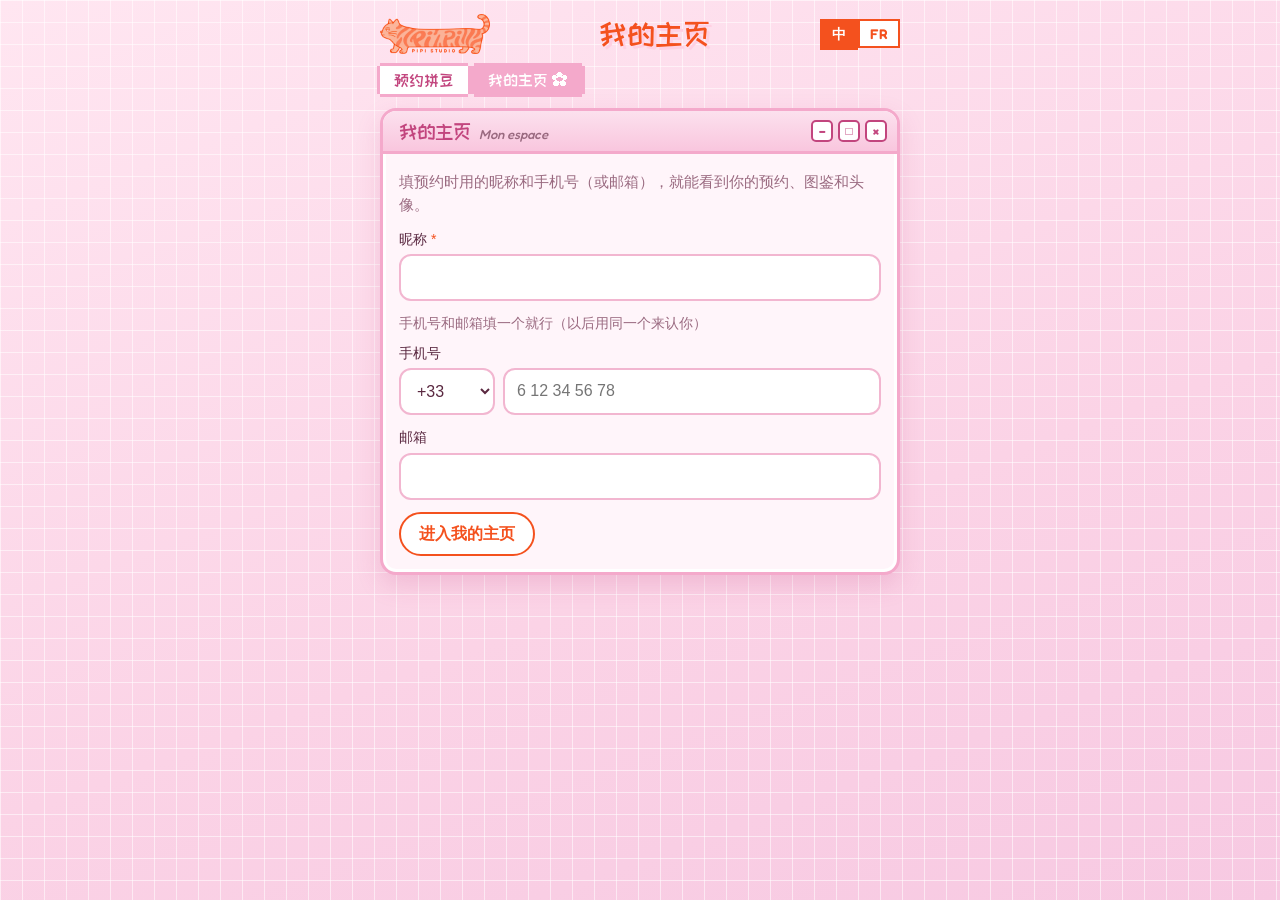
==== commit 60628ee4: "「我的主页」：客人可以查看并自己取消预约；导航改名「我的主页」 Co-Authored-By: Claude Opus 5.5 <noreply@anthropic.com>" ====
--- a/draw.html
+++ b/draw.html
@@ -8,7 +8,7 @@
 <link rel="icon" href="pipi-logo.png">
 <link rel="preconnect" href="https://fonts.googleapis.com">
 <link rel="stylesheet" href="https://fonts.googleapis.com/css2?family=Fredoka:wght@400;500;600&family=ZCOOL+KuaiLe&display=swap">
-<link rel="stylesheet" href="booking.css?v=20261116e">
+<link rel="stylesheet" href="booking.css?v=20261116f">
 <style>
 /* 抽签页：沿用预约页的粉色 Y2K 外观，动物和弹窗是像素风 */
 .dwrap{max-width:520px;margin:0 auto;padding-top:14px}
@@ -74,6 +74,7 @@
 @keyframes hop{50%{transform:translateY(-4px)}}
 @keyframes bob{50%{transform:translateY(-2px)}}
 /* 图鉴分区 + 头像 */
+.bk{display:flex;align-items:center;justify-content:space-between;gap:10px;padding:10px 0;border-bottom:2px dashed var(--line)}.bk:last-of-type{border-bottom:0}.bk b{font:600 17px var(--f-num)}.bk small{display:block;color:var(--muted)}.bk .bkl{max-width:50%;text-align:right}.bkc.sure{background:var(--orange2);color:#fff}
 .sect{margin:12px 0 6px;font:400 17px var(--f-head);color:var(--win-ink)}.sect.wsect{color:#3E78C4}
 .album.winter{grid-template-columns:repeat(6,1fr)}.album.winter .slot{background:#F2F7FF;box-shadow:0 0 0 2px #A9C9EE}
 .avrow{display:flex;align-items:center;gap:12px;margin-bottom:4px}.avrow b{display:block;font:400 20px var(--f-head);color:var(--ink)}.avrow small{color:var(--muted)}
@@ -106,6 +107,7 @@
     <div class="lang2"><button data-lang="zh">中</button><button data-lang="fr">FR</button></div></div>
   <nav class="pnav" style="display:flex;gap:6px"><a style="color:#C2457E;text-decoration:none" href="./" id="nav-book"></a><a style="color:#C2457E;text-decoration:none" href="draw.html" id="nav-album"></a></nav>
   <section class="win" id="formWin"></section>
+  <section class="win" id="bkWin" hidden style="margin-top:16px"></section>
   <section class="win" id="resWin" hidden style="margin-top:16px"></section>
   <section class="win" id="albWin" hidden style="margin-top:16px"></section>
 </div>
@@ -120,8 +122,8 @@
   <div class="ground" id="ground"><span id="g-tree" class="tree-c"></span><span id="g-snow" class="orb"></span><span id="g-bear" class="orb hop"></span><span id="g-ginger" class="orb hop h2"></span></div>
   <div class="wpop" id="wpop" hidden role="status"><div class="wbar"><b>snow.exe</b><button type="button" id="wclose" aria-label="close">×</button></div><div class="wbody"><p class="wsay" id="wsay"></p></div></div></div>
 
-<script src="shared.js?v=20261116e"></script>
-<script src="collect/animals.js?v=20261116e"></script>
+<script src="shared.js?v=20261116f"></script>
+<script src="collect/animals.js?v=20261116f"></script>
 <script>
 const API = (window.PIPI && window.PIPI.CONFIG && window.PIPI.CONFIG.gasUrl) || 'https://script.google.com/macros/s/AKfycbwxnPR1LAy40_WUZL7YsAVqzBc0jaJccSumND8BS-NqEWsoitp0PAgMZLOQSQpcO21BZg/exec';
 const code = new URLSearchParams(location.search).get('c') || '';
@@ -129,20 +131,22 @@
 const AV = Object.fromEntries(PIPI_AVATARS.concat(PIPI_DEFAULT_AVATARS).map(a => [a.key, a]));
 const WINTER_TO = '2027-02-28';
 const T = {
-  zh: {navBook: '预约拼豆', navAlbum: '我的图鉴 ✿', h1: '抽签', fT: code ? '来抽一只小可爱 (｡･ω･｡)ﾉ' : '我的图鉴', fTi: code ? 'Tirage' : 'Album',
-    note: code ? '每个手机号或邮箱每天能抽 1 次，抽到的不会重复。集满任意 10 样，免费拼豆一次！' : '在店里扫柜台的二维码就能抽签。这里可以看你已经捉到的小可爱。',
+  zh: {navBook: '预约拼豆', navAlbum: '我的主页 ✿', h1: '抽签', fT: code ? '来抽一只小可爱 (｡･ω･｡)ﾉ' : '我的主页', fTi: code ? 'Tirage' : 'Mon espace',
+    note: code ? '每个手机号或邮箱每天能抽 1 次，抽到的不会重复。集满任意 10 样，免费拼豆一次！' : '填预约时用的昵称和手机号（或邮箱），就能看到你的预约、图鉴和头像。',
     name: '昵称', phone: '手机号', email: '邮箱', or: '手机号和邮箱填一个就行（以后用同一个来认你）',
-    go: '抽一只！', look: '看我的图鉴', sending: '抽签中…',
+    go: '抽一只！', look: '进入我的主页',
+    bkT: '我的预约', bkTi: 'Réservations', bkNone: '现在没有待来的预约 (｡･ω･｡) 去「预约拼豆」约一个吧', bkCancel: '取消预约', bkSure: '确定取消？再点一次', bkDone: '已经取消啦，座位已经空出来了', bkLate: '已经开始了，不能在网上取消，请联系店主', bkPpl: n => n + ' 人', bkErr: '取消没成功，请再试一次或联系店主', sending: '抽签中…',
     got: n => `你捉到了「${n}」！`, nth: n => `这是你的第 ${n} 只`, extra: x => ({'免费奶茶': '还中了：免费奶茶一杯 ✿ 跟店主说一声', '下次半价': '还中了：下次拼豆半价 ✿（60 天内）', '下次免单': '还中了：下次拼豆免单 ✿（60 天内）'}[x] || x),
     albT: '我的图鉴', albTi: 'Album', count: (n) => `已经捉到 <b>${n}</b> 只 · 集满 10 样免费拼豆一次`, reg: '常规 · 10 只小动物', win: '❄ 冬日限定 · 到 2/28', avT: '我的头像', avLock: '集齐冬日限定 6 样，解锁下面 4 款冬日头像', avPick: '点一下换头像', avNone: '还没有头像，从下面挑一个吧', avDef: '猫猫狗狗', avWin: '❄ 冬日头像', avSaved: '头像换好啦 ✿',
     wsay: '搓搓小手<br>迎接冬天的好运啦', wsub: '☃️⸜💙🤍💙⸝☃️',
     e: {CODE: '二维码过期啦，请重新扫一下柜台的码', TODAY: '今天已经抽过啦，明天再来～', ALL: '所有小可爱都捉齐啦，等冬日限定吧 ❄', CONTACT: '请填手机号或邮箱', NAME: '请填昵称（和第一次抽的时候一样）', NET: '网络有点问题，再试一次？'},
     freeT: '免费拼豆一次！', freeP: '已经捉到 10 只小可爱啦 (≧▽≦)<br>不限时 · 下次到店在「我的图鉴」里给店主看', ok: '收下啦 ♡',
     fsay: '喵呜汪~ 吱吱嘎嘎！<br>哼哼啪呜，呱呱噜 ♪', fsub: '欢迎你回到森林'},
-  fr: {navBook: 'Réserver', navAlbum: 'Mon album ✿', h1: 'Tirage', fT: code ? 'Attrape un petit ami (｡･ω･｡)ﾉ' : 'Mon album', fTi: code ? '抽签' : '图鉴',
-    note: code ? 'Un tirage par jour et par téléphone ou e-mail, jamais deux fois le même. Avec 10 trouvailles, une session de perles offerte !' : 'Scannez le QR code au comptoir pour tirer. Ici, vous voyez vos trouvailles.',
+  fr: {navBook: 'Réserver', navAlbum: 'Mon espace ✿', h1: 'Tirage', fT: code ? 'Attrape un petit ami (｡･ω･｡)ﾉ' : 'Mon espace', fTi: code ? '抽签' : '我的主页',
+    note: code ? 'Un tirage par jour et par téléphone ou e-mail, jamais deux fois le même. Avec 10 trouvailles, une session de perles offerte !' : 'Entrez le pseudo et le téléphone (ou e-mail) de votre réservation pour voir vos réservations, votre album et votre avatar.',
     name: 'Pseudo', phone: 'Téléphone', email: 'E-mail', or: 'Téléphone ou e-mail (le même à chaque fois)',
-    go: 'Tirer !', look: 'Voir mon album', sending: 'Tirage…',
+    go: 'Tirer !', look: 'Ouvrir mon espace',
+    bkT: 'Mes réservations', bkTi: '我的预约', bkNone: 'Aucune réservation à venir (｡･ω･｡) Réservez dans « Réserver »', bkCancel: 'Annuler', bkSure: 'Sûr ? Touchez encore', bkDone: 'Réservation annulée, la place est libérée', bkLate: 'Déjà commencée : contactez la gérante pour annuler', bkPpl: n => n + ' pers.', bkErr: 'Annulation impossible, réessayez ou contactez la gérante', sending: 'Tirage…',
     got: n => `Vous avez attrapé : ${n} !`, nth: n => `C’est votre n° ${n}`, extra: x => ({'免费奶茶': 'Bonus : un thé au lait offert ✿ dites-le à la gérante', '下次半价': 'Bonus : -50 % sur la prochaine session ✿ (60 jours)', '下次免单': 'Bonus : prochaine session offerte ✿ (60 jours)'}[x] || x),
     albT: 'Mon album', albTi: '图鉴', count: (n) => `<b>${n}</b> trouvailles · 10 = une session offerte`, reg: 'Classiques · 10 animaux', win: '❄ Édition hiver · jusqu’au 28/2', avT: 'Mon avatar', avLock: 'Complétez l’édition hiver (6) pour débloquer ces 4 avatars', avPick: 'Touchez pour changer', avNone: 'Pas encore d’avatar, choisissez-en un', avDef: 'Chats & chiens', avWin: '❄ Avatars d’hiver', avSaved: 'Avatar changé ✿',
     wsay: 'On se frotte les mains,<br>la chance de l’hiver arrive !', wsub: '☃️⸜💙🤍💙⸝☃️',
@@ -241,9 +245,36 @@
     if (r.album) (albumNow = r.album, renderAlbum(r.album, r.avatar));
   } catch (e) { busy = false; msg = t().e.NET; renderForm(); }
 }
+/* ---------- 我的预约：列出今天及以后的预约，开始前可以自己取消（点两次确认） ---------- */
+let bookings = [], bkArm = null, bkMsg = '';
+const wdOf = ds => { const d = new Date(ds + 'T12:00:00'); return lang === 'fr' ? ['dim.', 'lun.', 'mar.', 'mer.', 'jeu.', 'ven.', 'sam.'][d.getDay()] : '周' + '日一二三四五六'[d.getDay()]; };
+function renderBookings() {
+  $('bkWin').hidden = false;
+  $('bkWin').innerHTML = bar(t().bkT, t().bkTi) + `<div class="win-body">${bookings.length ? bookings.map(b => {
+    const d = new Date(b.date + 'T12:00:00');
+    return `<div class="bk"><div><b>${d.getMonth() + 1}/${d.getDate()} ${wdOf(b.date)}</b> ${esc(b.start)}–${esc(b.end)}<small>${t().bkPpl(b.people)}</small></div>
+      ${b.canCancel ? `<button type="button" class="btn2 bkc${bkArm === b.id ? ' sure' : ''}" data-bk="${esc(b.id)}">${bkArm === b.id ? t().bkSure : t().bkCancel}</button>` : `<small class="bkl">${t().bkLate}</small>`}</div>`;
+  }).join('') : `<p class="dnote" style="margin:0">${t().bkNone}</p>`}${bkMsg ? `<p class="msg">${bkMsg}</p>` : ''}</div>`;
+}
+async function loadBookings() {
+  try {
+    const r = await fetch(API + '?' + new URLSearchParams({action: 'mybookings', ...payload()})).then(x => x.json());
+    if (r.ok) { bookings = r.bookings; renderBookings(); }
+  } catch (e) {}
+}
+async function cancelBk(id) {
+  if (bkArm !== id) { bkArm = id; bkMsg = ''; renderBookings(); return; }
+  bkArm = null; bkMsg = '…'; renderBookings();
+  try {
+    const r = await fetch(API, {method: 'POST', headers: {'Content-Type': 'text/plain;charset=utf-8'}, body: JSON.stringify({action: 'cancel', id, ...payload()})}).then(x => x.json());
+    bkMsg = r.ok ? t().bkDone : (r.error === 'TOO_LATE' ? t().bkLate : t().bkErr);
+    if (r.ok) bookings = bookings.filter(b => b.id !== id);
+  } catch (e) { bkMsg = t().bkErr; }
+  renderBookings();
+}
 async function doLook() {
   const err = readForm(); if (err) { msg = err; renderForm(); return; }
-  msg = ''; renderForm();
+  msg = ''; renderForm(); bkArm = null; bkMsg = ''; loadBookings();
   try {
     const q = new URLSearchParams({action: 'me', ...payload()});
     const r = await fetch(API + '?' + q).then(x => x.json());
@@ -313,6 +344,7 @@
   if (b.id === 'fclose') $('fpop').hidden = true;
   if (b.id === 'wclose' && window.closeXmas) window.closeXmas();
   if (b.dataset.av) pickAvatar(b.dataset.av);
+  if (b.dataset.bk) cancelBk(b.dataset.bk);
 });
 renderForm();
 if (!code && me.name && (me.phone || me.email)) doLook();
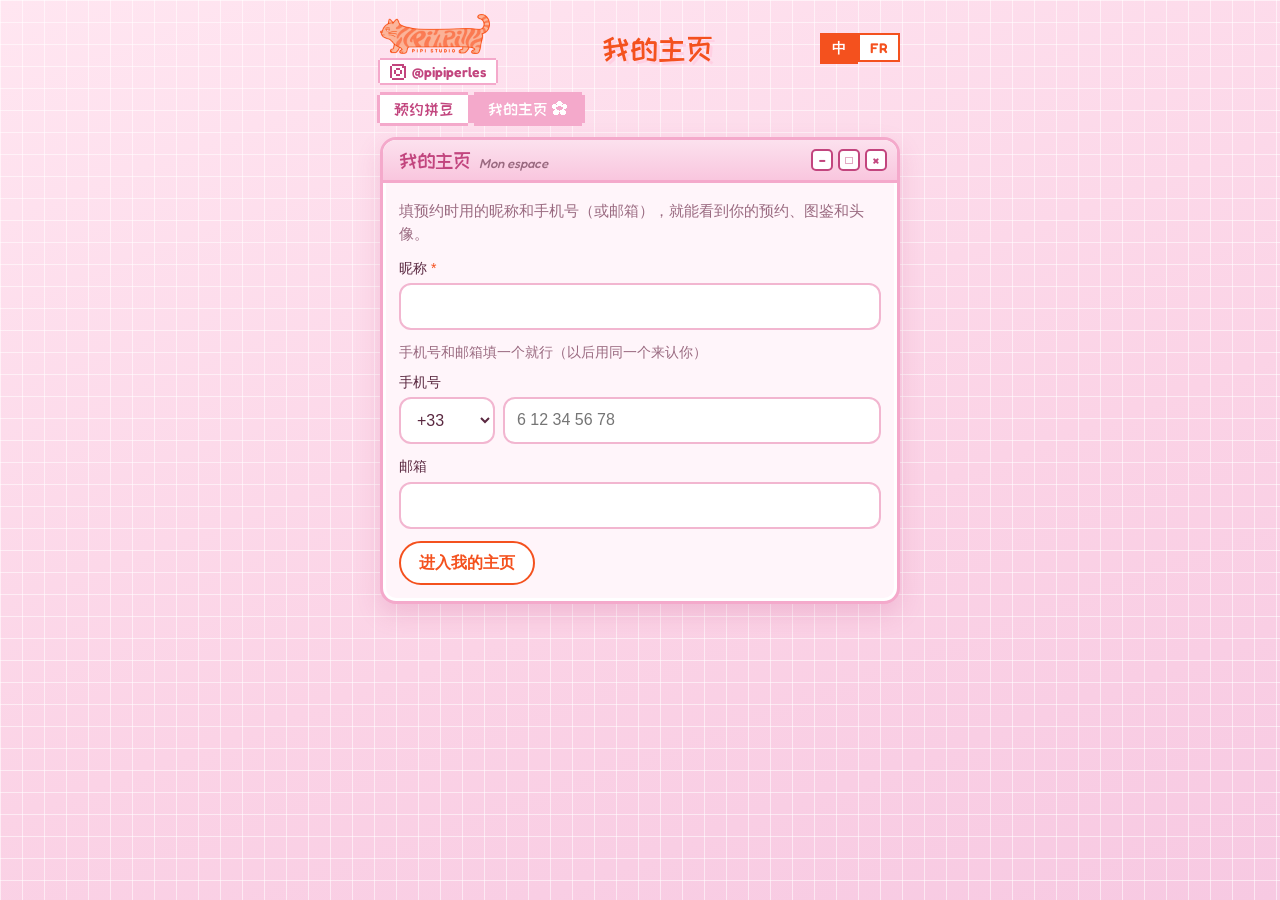
==== commit 620f5209: "logo 下面加 Instagram @pipiperles 链接（预约页和我的主页） Co-Authored-By: Claude Opus 5.5 <noreply@anthropic.com>" ====
--- a/draw.html
+++ b/draw.html
@@ -8,7 +8,7 @@
 <link rel="icon" href="pipi-logo.png">
 <link rel="preconnect" href="https://fonts.googleapis.com">
 <link rel="stylesheet" href="https://fonts.googleapis.com/css2?family=Fredoka:wght@400;500;600&family=ZCOOL+KuaiLe&display=swap">
-<link rel="stylesheet" href="booking.css?v=20261116f">
+<link rel="stylesheet" href="booking.css?v=20261116g">
 <style>
 /* 抽签页：沿用预约页的粉色 Y2K 外观，动物和弹窗是像素风 */
 .dwrap{max-width:520px;margin:0 auto;padding-top:14px}
@@ -103,7 +103,7 @@
 </head>
 <body>
 <div class="dwrap">
-  <div class="dhead"><img src="pipi-logo.png" alt="PiPi Studio" width="660" height="240"><h1 id="t-h1">抽签</h1>
+  <div class="dhead"><div class="brand"><img src="pipi-logo.png" alt="PiPi Studio" width="660" height="240"><a class="ins" href="https://www.instagram.com/pipiperles/" target="_blank" rel="noopener" aria-label="Instagram @pipiperles"><svg width="16" height="16" viewBox="0 0 8 8" shape-rendering="crispEdges" aria-hidden="true"><path fill="currentColor" d="M1 0h6v1H1zM0 1h1v6H0zM7 1h1v6H7zM1 7h6v1H1zM3 2h2v1H3zM2 3h1v2H2zM5 3h1v2H5zM3 5h2v1H3zM6 1h1v1H6z"/></svg>@pipiperles</a></div><h1 id="t-h1">抽签</h1>
     <div class="lang2"><button data-lang="zh">中</button><button data-lang="fr">FR</button></div></div>
   <nav class="pnav" style="display:flex;gap:6px"><a style="color:#C2457E;text-decoration:none" href="./" id="nav-book"></a><a style="color:#C2457E;text-decoration:none" href="draw.html" id="nav-album"></a></nav>
   <section class="win" id="formWin"></section>
@@ -122,8 +122,8 @@
   <div class="ground" id="ground"><span id="g-tree" class="tree-c"></span><span id="g-snow" class="orb"></span><span id="g-bear" class="orb hop"></span><span id="g-ginger" class="orb hop h2"></span></div>
   <div class="wpop" id="wpop" hidden role="status"><div class="wbar"><b>snow.exe</b><button type="button" id="wclose" aria-label="close">×</button></div><div class="wbody"><p class="wsay" id="wsay"></p></div></div></div>
 
-<script src="shared.js?v=20261116f"></script>
-<script src="collect/animals.js?v=20261116f"></script>
+<script src="shared.js?v=20261116g"></script>
+<script src="collect/animals.js?v=20261116g"></script>
 <script>
 const API = (window.PIPI && window.PIPI.CONFIG && window.PIPI.CONFIG.gasUrl) || 'https://script.google.com/macros/s/AKfycbwxnPR1LAy40_WUZL7YsAVqzBc0jaJccSumND8BS-NqEWsoitp0PAgMZLOQSQpcO21BZg/exec';
 const code = new URLSearchParams(location.search).get('c') || '';
--- a/booking.css
+++ b/booking.css
@@ -225,3 +225,10 @@
 .pnav a[aria-current="page"]{background:var(--win-edge);color:#fff}
 .pnav a:hover:not([aria-current]){background:#FFF0F6}
 .pnav a[aria-current="page"]{color:#fff!important}
+
+/* logo 下面的 Instagram 账号 */
+.brand{display:flex;flex-direction:column;align-items:flex-start;gap:6px}
+.ins{display:inline-flex;align-items:center;gap:6px;padding:3px 10px;background:#fff;color:var(--win-ink);text-decoration:none;font:600 14px var(--f-num);
+  box-shadow:0 -2px 0 var(--win-edge),0 2px 0 var(--win-edge),-2px 0 0 var(--win-edge),2px 0 0 var(--win-edge)}
+.ins:hover{background:#FFF0F6}
+.ins svg{display:block}
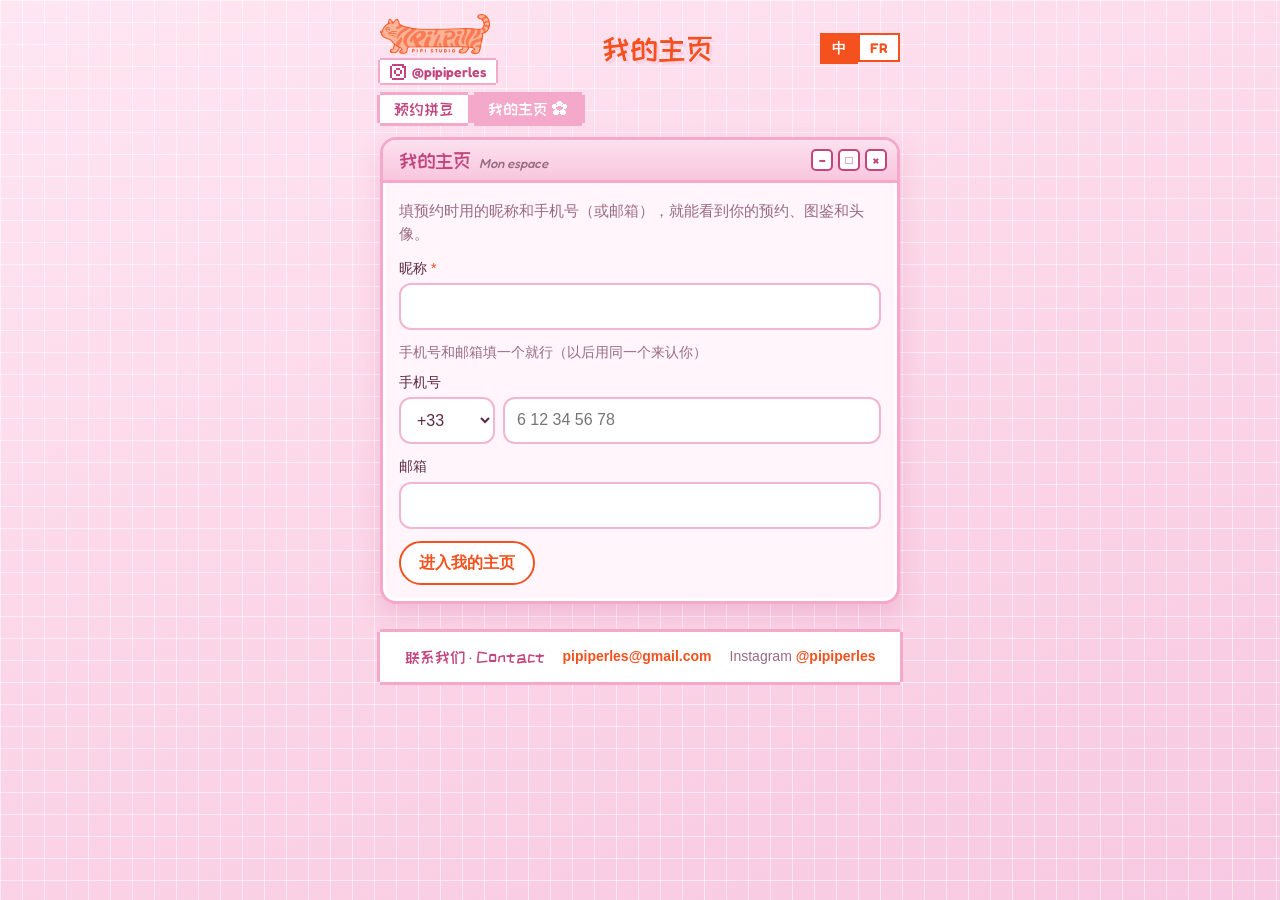
==== commit e93aa9d3: "页面最下面加联系方式：邮箱 pipiperles@gmail.com + Instagram Co-Authored-By: Claude Opus 5.5 <noreply@anthropic.co" ====
--- a/draw.html
+++ b/draw.html
@@ -8,7 +8,7 @@
 <link rel="icon" href="pipi-logo.png">
 <link rel="preconnect" href="https://fonts.googleapis.com">
 <link rel="stylesheet" href="https://fonts.googleapis.com/css2?family=Fredoka:wght@400;500;600&family=ZCOOL+KuaiLe&display=swap">
-<link rel="stylesheet" href="booking.css?v=20261116g">
+<link rel="stylesheet" href="booking.css?v=20261116h">
 <style>
 /* 抽签页：沿用预约页的粉色 Y2K 外观，动物和弹窗是像素风 */
 .dwrap{max-width:520px;margin:0 auto;padding-top:14px}
@@ -110,6 +110,7 @@
   <section class="win" id="bkWin" hidden style="margin-top:16px"></section>
   <section class="win" id="resWin" hidden style="margin-top:16px"></section>
   <section class="win" id="albWin" hidden style="margin-top:16px"></section>
+  <footer class="sitefoot"><b>联系我们 · Contact</b><a href="mailto:pipiperles@gmail.com">pipiperles@gmail.com</a><span>Instagram <a href="https://www.instagram.com/pipiperles/" target="_blank" rel="noopener">@pipiperles</a></span></footer>
 </div>
 
 <div class="pop" id="pop" hidden role="dialog" aria-modal="true"><div class="pwin">
@@ -122,8 +123,8 @@
   <div class="ground" id="ground"><span id="g-tree" class="tree-c"></span><span id="g-snow" class="orb"></span><span id="g-bear" class="orb hop"></span><span id="g-ginger" class="orb hop h2"></span></div>
   <div class="wpop" id="wpop" hidden role="status"><div class="wbar"><b>snow.exe</b><button type="button" id="wclose" aria-label="close">×</button></div><div class="wbody"><p class="wsay" id="wsay"></p></div></div></div>
 
-<script src="shared.js?v=20261116g"></script>
-<script src="collect/animals.js?v=20261116g"></script>
+<script src="shared.js?v=20261116h"></script>
+<script src="collect/animals.js?v=20261116h"></script>
 <script>
 const API = (window.PIPI && window.PIPI.CONFIG && window.PIPI.CONFIG.gasUrl) || 'https://script.google.com/macros/s/AKfycbwxnPR1LAy40_WUZL7YsAVqzBc0jaJccSumND8BS-NqEWsoitp0PAgMZLOQSQpcO21BZg/exec';
 const code = new URLSearchParams(location.search).get('c') || '';
--- a/booking.css
+++ b/booking.css
@@ -232,3 +232,10 @@
   box-shadow:0 -2px 0 var(--win-edge),0 2px 0 var(--win-edge),-2px 0 0 var(--win-edge),2px 0 0 var(--win-edge)}
 .ins:hover{background:#FFF0F6}
 .ins svg{display:block}
+
+/* 页面最下面的联系方式 */
+.sitefoot{position:relative;z-index:1;display:flex;flex-wrap:wrap;justify-content:center;align-items:center;gap:6px 18px;margin:28px 0 8px;padding:14px 16px;
+  background:#fff;color:var(--muted);font-size:14px;text-align:center;box-shadow:0 -3px 0 var(--win-edge),0 3px 0 var(--win-edge),-3px 0 0 var(--win-edge),3px 0 0 var(--win-edge)}
+.sitefoot b{font:400 16px var(--f-head);color:var(--win-ink)}
+.sitefoot a{color:var(--orange2);font-weight:600;text-decoration:none}
+.sitefoot a:hover{text-decoration:underline}
